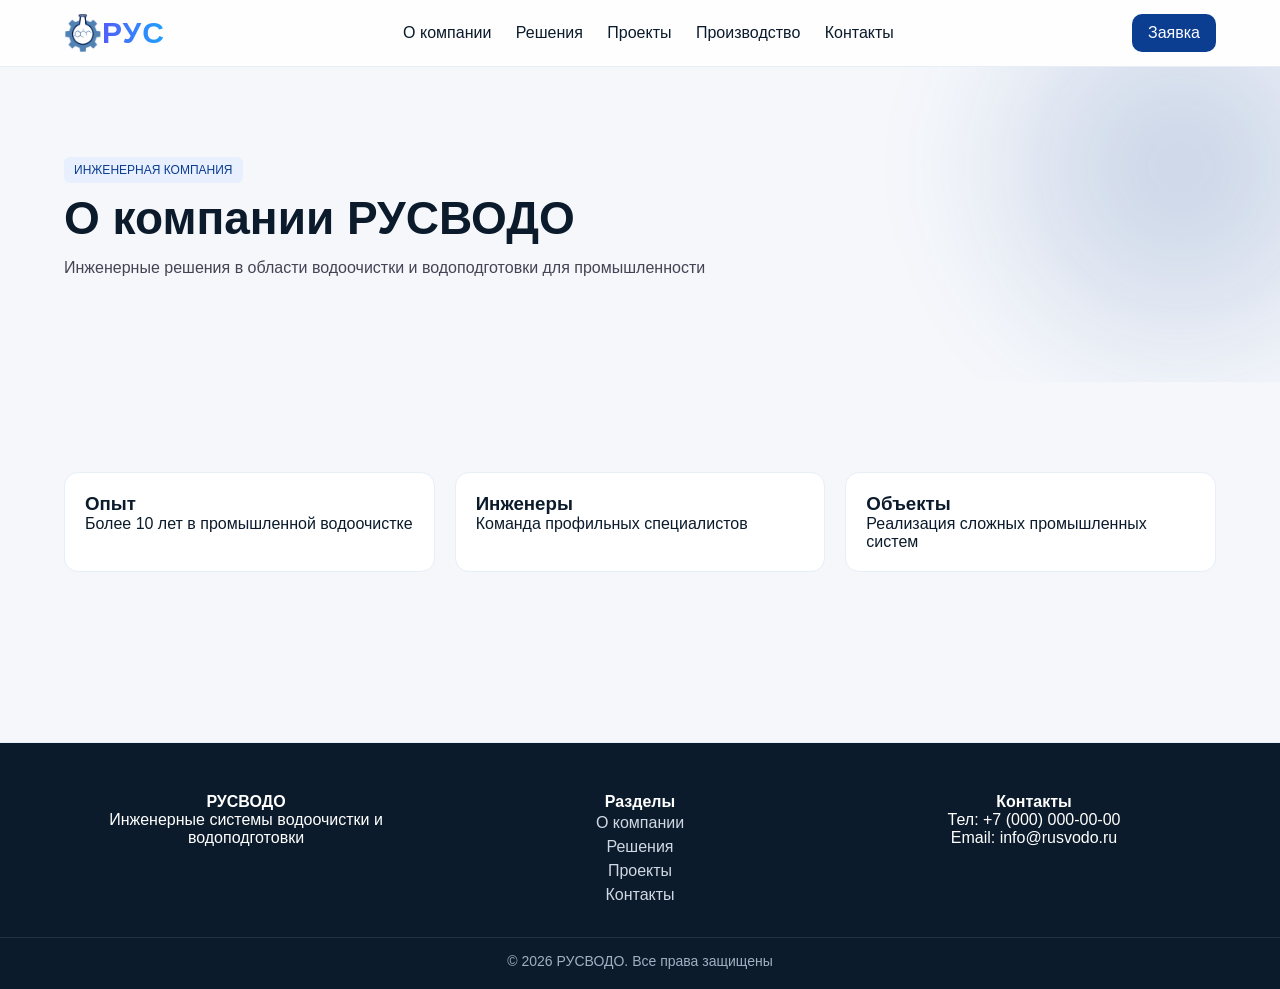
==== about.html @ 5771ef6e "Add files via upload" ====
<!DOCTYPE html>
<html lang="ru">
<head>
    <meta charset="UTF-8">
    <meta name="viewport" content="width=device-width, initial-scale=1.0">
    <title>О компании — РУС</title>
    <link rel="stylesheet" href="style.css">
</head>

<body>

    <header class="header">
        <div class="container nav">
            <a href="index.html" class="logo-wrap">
                <img src="assets/logo.png" class="logo">
                <span class="logo-text">РУС</span>
            </a>

            <div class="burger" onclick="toggleMenu()">☰</div>

            <nav id="menu">
                <a href="about.html">О компании</a>
                <a href="services.html">Решения</a>
                <a href="projects.html">Проекты</a>
                <a href="production.html">Производство</a>
                <a href="contact.html">Контакты</a>
            </nav>

            <a href="contact.html" class="btn">Заявка</a>
        </div>
    </header>

    <section class="hero">
        <div class="container">
            <div class="tag">ИНЖЕНЕРНАЯ КОМПАНИЯ</div>
            <h1>О компании РУСВОДО</h1>
            <p>Инженерные решения в области водоочистки и водоподготовки для промышленности</p>
        </div>
    </section>

    <section class="section">
        <div class="container grid-3">

            <div class="card">
                <h3>Опыт</h3>
                <p>Более 10 лет в промышленной водоочистке</p>
            </div>

            <div class="card">
                <h3>Инженеры</h3>
                <p>Команда профильных специалистов</p>
            </div>

            <div class="card">
                <h3>Объекты</h3>
                <p>Реализация сложных промышленных систем</p>
            </div>

        </div>
    </section>
    <script>
        function toggleMenu() {
            document.getElementById('menu').classList.toggle('active');
        }
    </script>

</body>
</html>
<footer class="footer">
    <div class="container footer-grid">

        <div>
            <h4>РУСВОДО</h4>
            <p>Инженерные системы водоочистки и водоподготовки</p>
        </div>

        <div>
            <h4>Разделы</h4>
            <a href="about.html">О компании</a><br>
            <a href="services.html">Решения</a><br>
            <a href="projects.html">Проекты</a><br>
            <a href="contact.html">Контакты</a>
        </div>

        <div>
            <h4>Контакты</h4>
            <p>Тел: +7 (000) 000-00-00</p>
            <p>Email: info@rusvodo.ru</p>
        </div>

    </div>

    <div class="footer-bottom">
        © 2026 РУСВОДО. Все права защищены
    </div>
</footer>
---- style.css ----
body {
  margin: 0;
  font-family: Inter, sans-serif;
  background: #f6f8fb;
  color: #0b1b2b;
}

.container {
  width: 90%;
  max-width: 1200px;
  margin: auto;
}

/* HEADER */
.header {
  background: white;
  border-bottom: 1px solid #e6eef7;
  position: sticky;
  top: 0;
  z-index: 1000;
}

.nav {
  display: flex;
  justify-content: space-between;
  align-items: center;
  padding: 15px 0;
}

.logo {
  height: 50px;
}

nav a {
  margin: 0 10px;
  text-decoration: none;
  color: #0b1b2b;
  font-weight: 500;
}

.btn {
    background: #0b3d91;
    color: white;
    padding: 10px 16px;
    border-radius: 10px;
    text-decoration: none;
    transition: 0.2s;
    display: inline-block;
    box-shadow: none; /* ������ �������� */
}

    .btn:hover {
        transform: translateY(-1px);
        background: #0a357f;
        box-shadow: none; /* ������ hover glow */
    }
/* SECTIONS */
.section {
  padding: 70px 0;
}

.dark {
  background: #0b1b2b;
  color: white;
}

/* GRID */
.grid-3 {
  display: grid;
  grid-template-columns: repeat(3, 1fr);
  gap: 20px;
}

.card {
  background: white;
  padding: 20px;
  border-radius: 12px;
  border: 1px solid #e6eef7;
}

/* SPLIT */
.split {
  display: grid;
  grid-template-columns: 1fr 1fr;
  gap: 40px;
  align-items: center;
}

.split img {
  width: 100%;
  border-radius: 12px;
}

/* HERO */
.hero {
  padding: 80px 0;
}

.hero h1 {
  font-size: 42px;
}
:root {
    --bg: #f5f7fb;
    --text: #0b1b2b;
    --blue: #0b3d91;
    --line: #e6eef7;
    --dark: #0b1b2b;
}

* {
    margin: 0;
    padding: 0;
    box-sizing: border-box;
    font-family: Inter, sans-serif;
}

body {
    background: var(--bg);
    color: var(--text);
}

/* CONTAINER */
.container {
    width: 90%;
    max-width: 1200px;
    margin: auto;
}

/* HEADER (������) */
.header {
    position: sticky;
    top: 0;
    background: rgba(255,255,255,0.85);
    backdrop-filter: blur(10px);
    border-bottom: 1px solid var(--line);
    z-index: 1000;
}

.nav {
    display: flex;
    justify-content: space-between;
    align-items: center;
    padding: 14px 0;
}

.logo {
    height: 38px;
}

nav a {
    margin: 0 10px;
    text-decoration: none;
    color: var(--text);
    font-weight: 500;
}

/* BUTTON */
.btn {
    background: var(--blue);
    color: white;
    padding: 10px 16px;
    border-radius: 10px;
    text-decoration: none;
    transition: 0.3s;
}

    .btn:hover {
        transform: translateY(-2px);
        box-shadow: 0 10px 25px rgba(11,61,145,0.2);
    }

/* HERO (v4 �������) */
.hero {
    padding: 90px 0;
    position: relative;
    overflow: hidden;
}

    .hero::before {
        content: "";
        position: absolute;
        width: 600px;
        height: 600px;
        background: radial-gradient(circle, rgba(11,61,145,0.2), transparent 60%);
        top: -200px;
        right: -200px;
        filter: blur(40px);
    }

.hero-grid {
    display: grid;
    grid-template-columns: 1.2fr 1fr;
    gap: 50px;
    align-items: center;
}

.hero h1 {
    font-size: 46px;
    line-height: 1.1;
}

.hero p {
    margin: 15px 0;
    color: #445;
}

/* TAG */
.tag {
    display: inline-block;
    background: #e8f0ff;
    color: var(--blue);
    padding: 6px 10px;
    font-size: 12px;
    border-radius: 6px;
    margin-bottom: 10px;
}

/* SECTIONS */
.section {
    padding: 90px 0;
}

/* GRID */
.grid-3 {
    display: grid;
    grid-template-columns: repeat(3, 1fr);
    gap: 20px;
}

/* CARD */
.card {
    background: white;
    border: 1px solid var(--line);
    border-radius: 14px;
    padding: 20px;
    transition: 0.3s;
}

    .card:hover {
        transform: translateY(-6px);
        box-shadow: 0 20px 40px rgba(0,0,0,0.08);
    }

/* DARK SECTION */
.dark {
    background: var(--dark);
    color: white;
}

/* SPLIT */
.split {
    display: grid;
    grid-template-columns: 1fr 1fr;
    gap: 40px;
    align-items: center;
}

    .split img {
        width: 100%;
        border-radius: 14px;
    }

/* FOOTER */
.footer {
    text-align: center;
    padding: 20px;
    border-top: 1px solid var(--line);
}
.footer {
    background: #0b1b2b;
    color: white;
    padding: 50px 0 20px;
    margin-top: 80px;
}

.footer-grid {
    display: grid;
    grid-template-columns: repeat(3, 1fr);
    gap: 30px;
}

.footer a {
    color: #cfd8e3;
    text-decoration: none;
    display: inline-block;
    margin: 3px 0;
}

    .footer a:hover {
        color: white;
    }

.footer-bottom {
    text-align: center;
    margin-top: 30px;
    padding-top: 15px;
    border-top: 1px solid rgba(255,255,255,0.1);
    font-size: 14px;
    color: #9fb0c5;
}
.form-box {
    background: white;
    border: 1px solid var(--line);
    border-radius: 16px;
    padding: 40px;
    max-width: 900px;
    margin: auto;
}

.form-head {
    margin-bottom: 30px;
}

    .form-head h2 {
        font-size: 28px;
        margin-bottom: 10px;
    }

    .form-head p {
        color: #556;
    }

/* GRID */
.form-grid {
    display: grid;
    grid-template-columns: 1fr 1fr;
    gap: 20px;
}

.input-group {
    display: flex;
    flex-direction: column;
}

    .input-group label {
        font-size: 13px;
        margin-bottom: 6px;
        color: #445;
    }

/* INPUTS */
input, textarea, select {
    padding: 12px;
    border-radius: 10px;
    border: 1px solid var(--line);
    font-size: 14px;
    transition: 0.2s;
}

    input:focus, textarea:focus, select:focus {
        border-color: var(--blue);
        outline: none;
    }

/* FULL WIDTH */
.full {
    grid-column: span 2;
}

textarea {
    min-height: 120px;
    resize: vertical;
}

/* BOTTOM */
.form-bottom {
    grid-column: span 2;
    display: flex;
    justify-content: space-between;
    align-items: center;
    margin-top: 10px;
}

    .form-bottom span {
        font-size: 13px;
        color: #667;
    }
.logo-wrap {
    display: flex;
    align-items: center;
    gap: -10px;
    text-decoration: none;
}

.logo-text {
    font-weight: 700;
    font-size: 30px;
    background: linear-gradient(90deg,#525DFB, #1EA1FB);
    -webkit-background-clip: text;
    -webkit-text-fill-color: transparent;
    letter-spacing: 1px;
}
/* BURGER */
.burger {
    display: none;
    font-size: 26px;
    cursor: pointer;
}

/* MOBILE */
@media (max-width: 768px) {

    .burger {
        display: block;
    }

    nav {
        position: absolute;
        top: 70px;
        right: 0;
        background: white;
        width: 100%;
        display: none;
        flex-direction: column;
        padding: 20px;
        border-top: 1px solid var(--line);
    }

        nav a {
            margin: 10px 0;
        }

        nav.active {
            display: flex;
        }

    /* GRID */
    .hero-grid {
        grid-template-columns: 1fr;
    }

    .grid-3 {
        grid-template-columns: 1fr;
    }

    .split {
        grid-template-columns: 1fr;
    }

    /* TEXT */
    .hero h1 {
        font-size: 30px;
    }

    .section {
        padding: 60px 0;
    }

    /* FORM */
    .form-grid {
        grid-template-columns: 1fr;
    }

    .full {
        grid-column: span 1;
    }

    .form-bottom {
        flex-direction: column;
        align-items: flex-start;
        gap: 10px;
    }
}
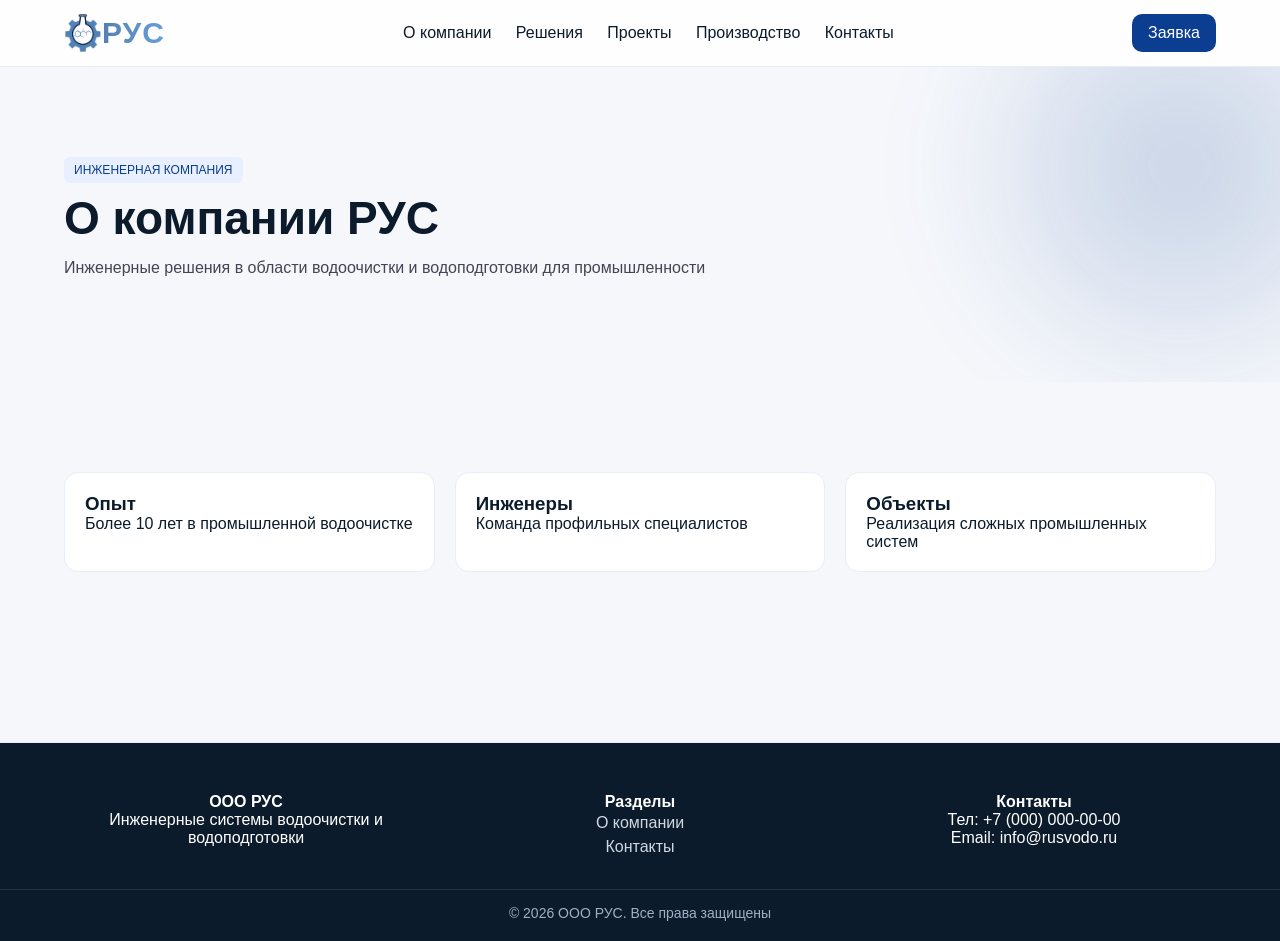
==== commit 04733c7e: "Add files via upload" ====
--- a/about.html
+++ b/about.html
@@ -23,7 +23,7 @@
                 <a href="services.html">Решения</a>
                 <a href="projects.html">Проекты</a>
                 <a href="production.html">Производство</a>
-                <a href="contact.html">Контакты</a>
+                <a href="contacts.html">Контакты</a>
             </nav>
 
             <a href="contact.html" class="btn">Заявка</a>
@@ -33,7 +33,7 @@
     <section class="hero">
         <div class="container">
             <div class="tag">ИНЖЕНЕРНАЯ КОМПАНИЯ</div>
-            <h1>О компании РУСВОДО</h1>
+            <h1>О компании РУС</h1>
             <p>Инженерные решения в области водоочистки и водоподготовки для промышленности</p>
         </div>
     </section>
@@ -70,15 +70,14 @@
     <div class="container footer-grid">
 
         <div>
-            <h4>РУСВОДО</h4>
+            <h4>ООО РУС</h4>
             <p>Инженерные системы водоочистки и водоподготовки</p>
         </div>
 
         <div>
             <h4>Разделы</h4>
             <a href="about.html">О компании</a><br>
-            <a href="services.html">Решения</a><br>
-            <a href="projects.html">Проекты</a><br>
+            
             <a href="contact.html">Контакты</a>
         </div>
 
@@ -91,6 +90,6 @@
     </div>
 
     <div class="footer-bottom">
-        © 2026 РУСВОДО. Все права защищены
+        © 2026 ООО РУС. Все права защищены
     </div>
 </footer>
--- a/style.css
+++ b/style.css
@@ -1,4 +1,4 @@
-body {
+﻿body {
   margin: 0;
   font-family: Inter, sans-serif;
   background: #f6f8fb;
@@ -46,13 +46,13 @@
     text-decoration: none;
     transition: 0.2s;
     display: inline-block;
-    box-shadow: none; /* ������ �������� */
+    box-shadow: none; /* убрали свечение */
 }
 
     .btn:hover {
         transform: translateY(-1px);
         background: #0a357f;
-        box-shadow: none; /* ������ hover glow */
+        box-shadow: none; /* убрали hover glow */
     }
 /* SECTIONS */
 .section {
@@ -126,7 +126,7 @@
     margin: auto;
 }
 
-/* HEADER (������) */
+/* HEADER (единый) */
 .header {
     position: sticky;
     top: 0;
@@ -169,7 +169,7 @@
         box-shadow: 0 10px 25px rgba(11,61,145,0.2);
     }
 
-/* HERO (v4 �������) */
+/* HERO (v4 уровень) */
 .hero {
     padding: 90px 0;
     position: relative;
@@ -385,7 +385,7 @@
 .logo-text {
     font-weight: 700;
     font-size: 30px;
-    background: linear-gradient(90deg,#525DFB, #1EA1FB);
+    background: linear-gradient(90deg,#5381B1, #679FDA);
     -webkit-background-clip: text;
     -webkit-text-fill-color: transparent;
     letter-spacing: 1px;
@@ -460,4 +460,352 @@
         align-items: flex-start;
         gap: 10px;
     }
+}
+@media (max-width: 768px) {
+
+    .form-grid {
+        display: block; /* ключевое */
+    }
+
+        .form-grid > * {
+            width: 100%;
+            margin-bottom: 15px;
+        }
+
+    .full {
+        grid-column: unset !important;
+    }
+}
+/* ===== UX ПРОКАЧКА ФОРМЫ ===== */
+
+/* плавность */
+input, textarea, select {
+    transition: all 0.2s ease;
+}
+
+/* обычное состояние */
+input, textarea, select {
+    border: 1px solid var(--line);
+    border-radius: 8px;
+    padding: 12px 14px;
+    background: #fff;
+}
+
+    /* фокус (клик) */
+    input:focus, textarea:focus, select:focus {
+        border-color: #1EA1FB;
+        box-shadow: 0 0 0 3px rgba(30, 161, 251, 0.15);
+        outline: none;
+    }
+
+    /* hover (наведение) */
+    input:hover, textarea:hover, select:hover {
+        border-color: #525DFB;
+    }
+
+/* textarea чуть приятнее */
+textarea {
+    resize: vertical;
+    min-height: 120px;
+}
+
+/* кнопка */
+.btn {
+    transition: all 0.2s ease;
+}
+
+    /* hover кнопки */
+    .btn:hover {
+        transform: translateY(-1px);
+    }
+
+    /* нажатие */
+    .btn:active {
+        transform: translateY(0);
+        opacity: 0.9;
+    }
+
+    /* disabled (на будущее) */
+    .btn:disabled {
+        opacity: 0.6;
+        cursor: not-allowed;
+    }
+.map iframe {
+    border-radius: 14px;
+    filter: grayscale(20%) contrast(1.05) brightness(0.95);
+}
+/* HERO PRO */
+
+.badge {
+    display: inline-block;
+    padding: 6px 12px;
+    background: rgba(30,161,251,0.1);
+    color: #1EA1FB;
+    border-radius: 20px;
+    font-size: 14px;
+    margin-bottom: 15px;
+}
+
+.hero-actions {
+    margin-top: 25px;
+    display: flex;
+    gap: 15px;
+    flex-wrap: wrap;
+}
+
+.hero-features {
+    margin-top: 25px;
+    display: flex;
+    gap: 20px;
+    flex-wrap: wrap;
+    color: #6b7280;
+    font-size: 14px;
+}
+
+    .hero-features span::before {
+        content: "✔ ";
+        color: #1EA1FB;
+    }
+
+.hero-card {
+    padding: 25px;
+    border-radius: 14px;
+    border: 1px solid var(--line);
+    background: #fff;
+}
+
+    .hero-card ul {
+        margin: 15px 0;
+        padding-left: 18px;
+    }
+
+    .hero-card li {
+        margin-bottom: 8px;
+    }
+
+/* MOBILE */
+@media (max-width: 768px) {
+
+    .hero-card {
+        margin-top: 20px;
+    }
+}
+.hero-image img {
+    width: 100%;
+    border-radius: 16px;
+    object-fit: cover;
+    height: 100%;
+}
+
+.hero-image {
+    height: 100%;
+    min-height: 320px;
+}
+@media (max-width: 768px) {
+    .hero-image {
+        margin-top: 20px;
+        min-height: 220px;
+    }
+}
+.hero-slider {
+    position: relative;
+    width: 100%;
+    height: 100%;
+    min-height: 320px;
+    overflow: hidden;
+    border-radius: 16px;
+}
+
+.slide {
+    position: absolute;
+    width: 100%;
+    height: 100%;
+    object-fit: cover;
+    opacity: 0;
+    transition: opacity 0.6s ease;
+}
+
+    .slide.active {
+        opacity: 1;
+    }
+@media (max-width: 768px) {
+    .hero-slider {
+        margin-top: 20px;
+        min-height: 220px;
+    }
+}
+/* услуги */
+.service-card {
+    transition: all 0.25s ease;
+    cursor: pointer;
+}
+
+    .service-card:hover {
+        transform: translateY(-5px);
+        box-shadow: 0 10px 30px rgba(0,0,0,0.08);
+    }
+
+.icon {
+    font-size: 28px;
+    margin-bottom: 10px;
+}
+.service-more {
+    display: none;
+    margin-top: 10px;
+    font-size: 14px;
+    color: #6b7280;
+}
+
+.service-card.active .service-more {
+    display: block;
+}
+.service-card {
+    transition: all 0.25s ease;
+    cursor: pointer;
+}
+
+    .service-card:hover {
+        transform: translateY(-6px);
+        box-shadow: 0 12px 35px rgba(0,0,0,0.08);
+    }
+.project-img {
+    width: 100%;
+    height: 180px;
+    object-fit: cover;
+    border-radius: 12px;
+    margin-bottom: 12px;
+}
+.project-slider {
+    position: relative;
+    height: 180px;
+    overflow: hidden;
+    border-radius: 12px;
+    margin-bottom: 12px;
+}
+
+    .project-slider .slide {
+        position: absolute;
+        width: 100%;
+        height: 100%;
+        object-fit: cover;
+        opacity: 0;
+        transition: opacity 0.5s ease;
+        cursor: pointer;
+    }
+
+        .project-slider .slide.active {
+            opacity: 1;
+        }
+.lightbox {
+    position: fixed;
+    top: 0;
+    left: 0;
+    width: 100%;
+    height: 100%;
+    background: rgba(0,0,0,0.85);
+    display: none;
+    justify-content: center;
+    align-items: center;
+    z-index: 999;
+}
+
+    .lightbox img {
+        max-width: 90%;
+        max-height: 90%;
+        border-radius: 12px;
+    }
+.lightbox {
+    position: fixed;
+    inset: 0;
+    background: rgba(0,0,0,0.75);
+    backdrop-filter: blur(6px);
+    display: none;
+    justify-content: center;
+    align-items: center;
+    z-index: 9999;
+    animation: fadeIn 0.2s ease;
+}
+
+@keyframes fadeIn {
+    from {
+        opacity: 0;
+    }
+
+    to {
+        opacity: 1;
+    }
+}
+
+.lightbox img {
+    max-width: 90%;
+    max-height: 85%;
+    border-radius: 14px;
+    transform: scale(0.9);
+    animation: zoomIn 0.25s ease forwards;
+}
+
+@keyframes zoomIn {
+    to {
+        transform: scale(1);
+    }
+}
+
+/* close */
+.lightbox-close {
+    position: absolute;
+    top: 20px;
+    right: 25px;
+    font-size: 40px;
+    color: white;
+    cursor: pointer;
+    opacity: 0.7;
+    transition: 0.2s;
+}
+
+    .lightbox-close:hover {
+        opacity: 1;
+    }
+
+/* arrows */
+.lightbox-nav {
+    position: absolute;
+    top: 50%;
+    transform: translateY(-50%);
+    font-size: 48px;
+    color: white;
+    cursor: pointer;
+    user-select: none;
+    opacity: 0.6;
+    transition: 0.2s;
+}
+
+    .lightbox-nav:hover {
+        opacity: 1;
+    }
+
+    .lightbox-nav.left {
+        left: 25px;
+    }
+
+    .lightbox-nav.right {
+        right: 25px;
+    }
+
+/* mobile */
+@media (max-width: 768px) {
+    .lightbox-nav {
+        font-size: 36px;
+    }
+}
+.lightbox-counter {
+    position: absolute;
+    bottom: 20px;
+    left: 50%;
+    transform: translateX(-50%);
+    color: white;
+    font-size: 14px;
+    opacity: 0.8;
+    background: rgba(0,0,0,0.3);
+    padding: 6px 12px;
+    border-radius: 20px;
 }
